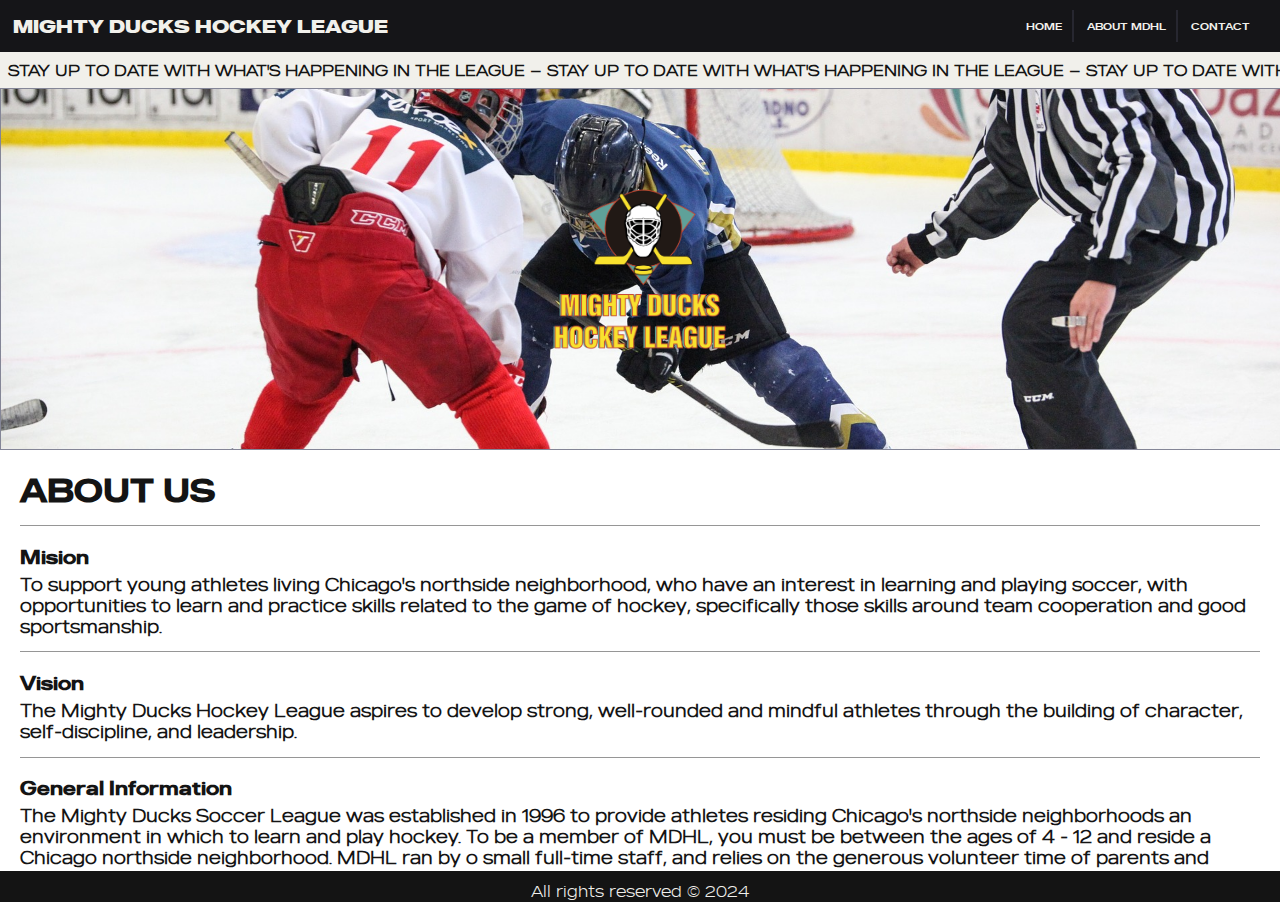
==== html/about.html @ 2cb1a2c4 "spring 2" ====
<!DOCTYPE html>
<html lang="es">

<head>
    <meta charset="UTF-8">
    <meta name="viewport" content="width=device-width, initial-scale=1.0">
    <meta name="description" content="Hockey League">
    <meta name="author" content="Miguel Severiche">
    <title>Mighty Ducks Hockey League</title>
    <link rel="stylesheet" href="../style.css">
</head>

<body>
    <header>
        <!-- <img src="./assets/Logo-Mighty-ducks-01.png" id="logoM" alt="Logo Mighty Ducks Hockey League"> -->
        <h1 id="tittleNav">Mighty Ducks Hockey League</h1>
        <nav>
            <a href="../index.html">Home</a>
            <a href="#">About MDHL</a>
            <a href="./contact.html">Contact</a>
        </nav>
    </header>
    <section id="barraInformativa">
        <div id="backgroundText"></div>
        <h2 id="textHeader">Stay up to date with what's happening in the league — Stay up to date with what's happening
            in the league — Stay up to date with what's happening in the league</h2>
    </section>

    <main>
        <section id="homeMain">
            <div id="bannerMain">
                <img src="../assets/Logo-Mighty-ducks-01.png" id="logoM" alt="Logo Mighty Ducks Hockey League">

                <img src="../assets/design1_image1.jpg" id="hockeyImg1" alt="Jugador de Hockey">
            </div>

            <article id="aboutUs">
                <h2 id="upcomingTittle">About us</h2>
                <hr>
                <div id="events">
                    <h3>Mision</h3>
                    <h2>To support young athletes living Chicago's northside neighborhood, who have an interest in
                        learning and playing soccer, with opportunities to learn and practice skills related to the
                        game of hockey, specifically those skills around team cooperation and good sportsmanship.
                    </h2>
                </div>
                <hr>
                <div id="events">
                    <h3>Vision</h3>
                    <h2>The Mighty Ducks Hockey League aspires to develop strong, well-rounded and mindful athletes
                        through the building of character, self-discipline, and leadership.</h2>
                </div>
                <hr>
                <div id="events">
                    <h3>General Information</h3>
                    <h2>The Mighty Ducks Soccer League was established in 1996 to provide athletes residing
                        Chicago's northside neighborhoods an environment in which to learn and play hockey. To be a
                        member of MDHL, you must be between the ages of 4 - 12 and reside a Chicago northside
                        neighborhood. MDHL ran by o small full-time staff, and relies on the generous volunteer time
                        of parents and previous league members.</h2>
                </div>
            </article>
        </section>

    </main>
    <footer id="footerAbout">
        <p id="footerTxt">All rights reserved © 2024</p>
    </footer>
</body>

</html>
---- style.css ----
@font-face {
    font-family: 'madeBold';
    src: url('./font/made_outer_sans_bold_personal_use-webfont.woff2') format('woff2'),
        url('./font/made_outer_sans_bold_personal_use-webfont.woff') format('woff');
}

@font-face {
    font-family: 'madeRegular';
    src: url('./font/made_outer_sans_regular_personal_use-webfont.woff2') format('woff2'),
        url('./font/made_outer_sans_regular_personal_use-webfont.woff') format('woff');
}

@font-face {
    font-family: 'madeThin';
    src: url('./font/made_outer_sans_thin_personal_use-webfont.woff2') format('woff2'),
        url('./font/made_outer_sans_thin_personal_use-webfont.woff') format('woff');
}
html {
    font-size: 16px;
}


h1 {
    color: #141414;
    font-family: 'madeBold';
    text-transform: uppercase;
}

h3 {
    color: #141414;
    font-family: 'madeRegular';
}

h2 {
    color: #141414;
    font-family: 'madeThin';
    font-size: 1.1rem;
}

header {
    display: flex;
    justify-content: space-between;
    /* Distribuir los elementos horizontalmente */
    align-items: center;
    /* Centrar verticalmente los elementos */
    background-color: #151518;
    padding: none;
    box-sizing: border-box;
    /* Incluye el padding en el tamaño total */
}

nav {

    margin: 0px;
    padding: 20px;
    font-family: 'madeRegular';
    background-color: #151518;
    text-transform: uppercase;
    font-size: 0.6rem;
}

a {
    padding: 10px;
    border-right: 2px solid rgb(39, 39, 48);
    color: rgb(241, 240, 235);
    text-decoration: none;
    transition: color 0.3s
}

#mailStyle {
    padding: 10px;
    color: rgb(58, 58, 158);
    text-decoration: none;
    transition: color 0.3s
}

#mailStyle:hover {
    color: rgb(255, 208, 0); /* Cambia el color del texto al pasar el cursor */
}

a:hover {
    color: rgb(255, 208, 0); /* Cambia el color del texto al pasar el cursor */
}

a:last-child {
    border-right: none;
}

#tittleNav {

    background-color: #151518;
    padding: 1%;
    margin: 0px;
    color: rgb(241, 240, 235);
    transition: color 0.3s;
    font-size: 1.1rem;
}

#tittleNav:hover {
    color: rgb(255, 208, 0); /* Cambia el color del texto al pasar el cursor */
    cursor: pointer;
}

#barraInformativa {
    position: relative; /* Permite posicionar los elementos hijos relativamente */
    overflow: hidden; /* Para ocultar el desbordamiento */
}

#backgroundText {
    position: absolute; /* Posición absoluta en relación al contenedor */
    top: 0;
    left: 0;
    width: 100%; /* Ocupa todo el ancho del contenedor */
    height: 100%; /* Ocupa todo el alto del contenedor */
    background-color: rgb(241, 240, 235); /* Color de fondo estático */
    z-index: -1; /* Coloca el fondo detrás del texto */
}

#textHeader {
    margin: 0px;
    padding: 8px;
    text-transform: uppercase;
    font-size: 1rem;
    white-space: nowrap; /* Evita que el texto se divida en múltiples líneas */
    animation: moveText 20s linear infinite; /* Animación de movimiento */
}

@keyframes moveText {
    0% {
        transform: translateX(-100%); /* Comienza desde la izquierda de la pantalla */
    }
    100% {
        transform: translateX(100%); /* Se mueve completamente hacia la derecha */
    }
}

body{
    overflow-x: hidden;
    height: 100vh;
    max-width: 100%;
    margin: 0;
    padding: 0;
}

#homeMain{
    height: 87vh;
}
#logoM{
    position: absolute;
    top: 50%;
    left: 50%;
    transform: translate(-50%, -50%);
    width: 200px; 
    height: auto; 
    z-index: 9999;
}

#bannerMain{
    width: 100%; /* Ancho deseado del contenedor */
    height: 40vh; /* Altura deseada del contenedor */
    border: 1px solid #848697; /* Solo para propósitos de visualización */
    overflow: hidden;
    position: relative;
    
}

#hockeyImg1{
    width: 100%; /* La imagen no será más grande que su contenedor */
    height: 100%; /* Permite que la imagen conserve su relación de aspecto */
    display: block; /* Evita espacios en blanco debajo de la imagen */
    object-fit: cover;
    position: absolute; /* La imagen se posicionará absolutamente dentro del contenedor */
    top: 50%; /* Ajusta la posición verticalmente */
    left: 50%; /* Ajusta la posición horizontalmente */
    transform: translate(-50%, -50%); /* Centra la imagen correctamente */

}

#upcomingTittle{
    width: 100%;
    margin: 0;
    margin-bottom: 15px;
    font-size: 2rem;
    font-family: "madeRegular";
    text-transform: uppercase;


}

hr {
    margin: 10px 0; /* Ajusta el margen de la línea divisora */
    border: none; /* Elimina el borde predeterminado */
    border-top: 1px solid rgba(0, 0, 0, 0.411); /* Añade una línea divisora de 1px */
}

#upcomingEvents{
    display: flex;
    padding: 20px;
    flex-direction: column; /* Organiza los elementos en una columna */

}

#events h3{
    margin-bottom: 0px;
}

#events h2{
    margin-top: 5px;
}

footer{
    z-index: 999; /* Asegura que el footer esté por encima de otros elementos */
    background-color: #141414;
    font-family: madeThin;
    max-height: 50px;
    width: 100%;
    margin-bottom: 0px;
    padding-bottom: 1px;
}

#footerTxt{
    position: relative;
    margin: 0px;
    padding-top: 10px;
    font-style: "madeThin";
    text-align: center;
    color: rgb(240, 239, 235);
}

#aboutUs{
    padding: 20px;
    padding-bottom: -20px;
    flex-direction: column; /* Organiza los elementos en una columna */

}

#footerAbout{
    z-index: 999; /* Asegura que el footer esté por encima de otros elementos */
    background-color: #141414;
    font-family: madeThin;
    max-height: 50px;
    width: 100%;
    margin-bottom: 0px;
    padding-bottom: 1px;
}

#contactUs{
    display: flex;
    height: auto;
    padding: 20px;
    flex-direction: column; /* Organiza los elementos en una columna */

}

#contactMain{
    height: 87vh;
}
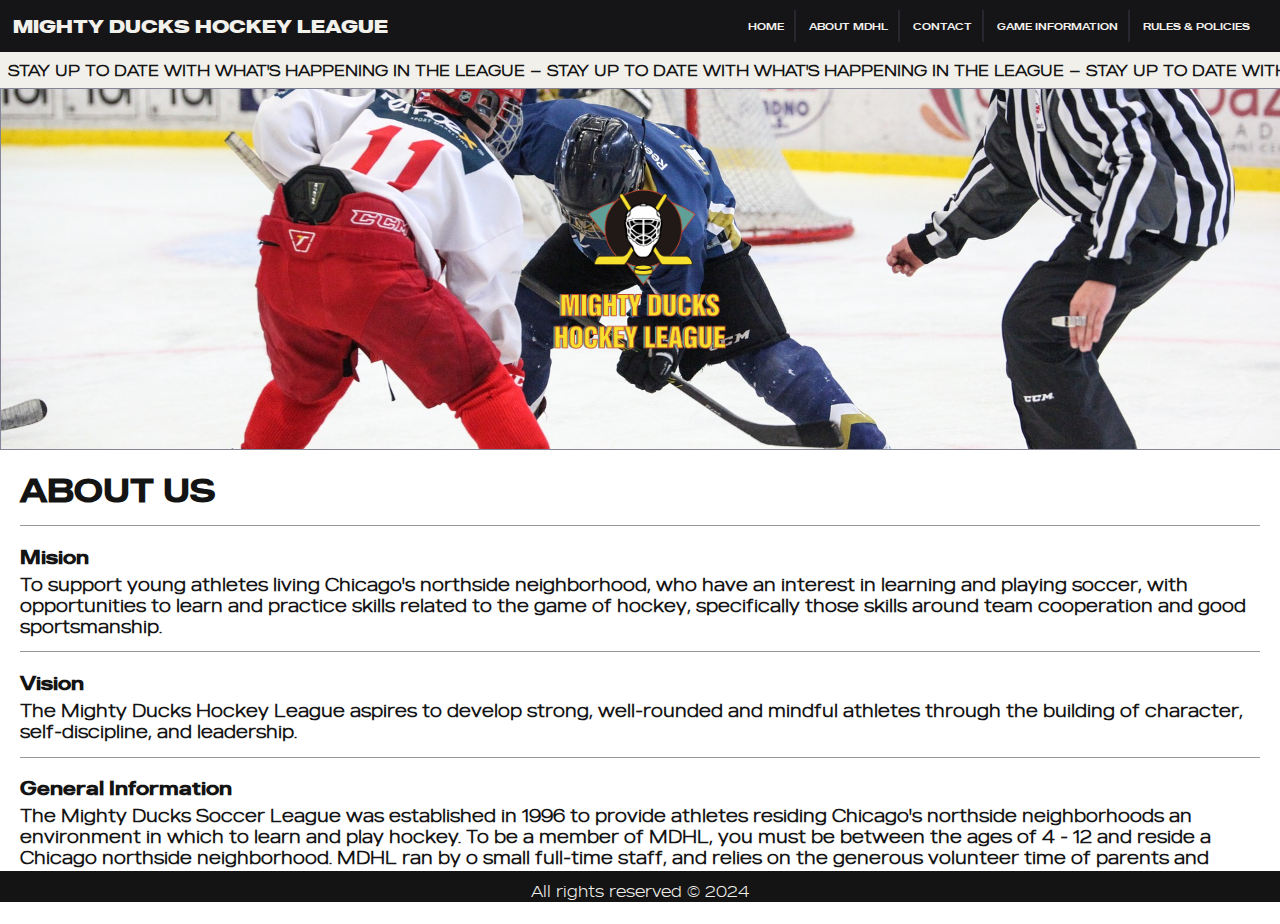
==== commit 82f0de91: "Se agrego la pagina gameInformation y rulesAndPolicies del sprint 3" ====
--- a/html/about.html
+++ b/html/about.html
@@ -18,6 +18,8 @@
             <a href="../index.html">Home</a>
             <a href="#">About MDHL</a>
             <a href="./contact.html">Contact</a>
+            <a href="./gameInformation.html">Game Information</a>
+            <a href="./rulesAndPolicies.html">Rules & Policies</a>
         </nav>
     </header>
     <section id="barraInformativa">
--- a/style.css
+++ b/style.css
@@ -254,4 +254,76 @@
 
 #contactMain{
     height: 87vh;
-}+}
+
+/* TABLE */
+
+table {
+    width: 100%;
+    border-collapse: collapse
+  }
+  
+  table, th, td {
+    border: 1px solid #ddd;
+  }
+  
+  th, td {
+    font-family: "madeThin";
+    padding: 10px;
+    text-align: left;
+  }
+  
+  thead {
+    background-color: #f2f2f2;
+  }
+  
+  th {
+    background-color: #333;
+    color: #fff;
+  }
+
+  #gameInf{
+    text-align: center;
+    padding: 10px;
+    font-family: "madeRegular";
+    text-transform: uppercase;
+  }
+
+  .table-container {
+    margin: 20px;
+  }
+
+    /* Estilo para la sangría de primera línea */
+    .first-line-indent {
+        text-indent: 2em; 
+      }
+
+#rules{
+    text-align: center;
+}
+
+#rulesM p, li{
+    text-align: start;
+    padding: 0 20px 0 20px;
+    font-family: "madeThin";
+}
+
+#rulesM h3{
+    text-align: start;
+    padding: 0 20px 0 20px;
+    font-family: "madeThin";
+}
+
+
+#rulesM h3{
+    text-transform: uppercase;
+    font-family: "madeRegular";
+    text-align: start;
+}
+
+#rulesM h2{
+    text-transform: uppercase;
+    font-family: "madeRegular";
+}
+
+ 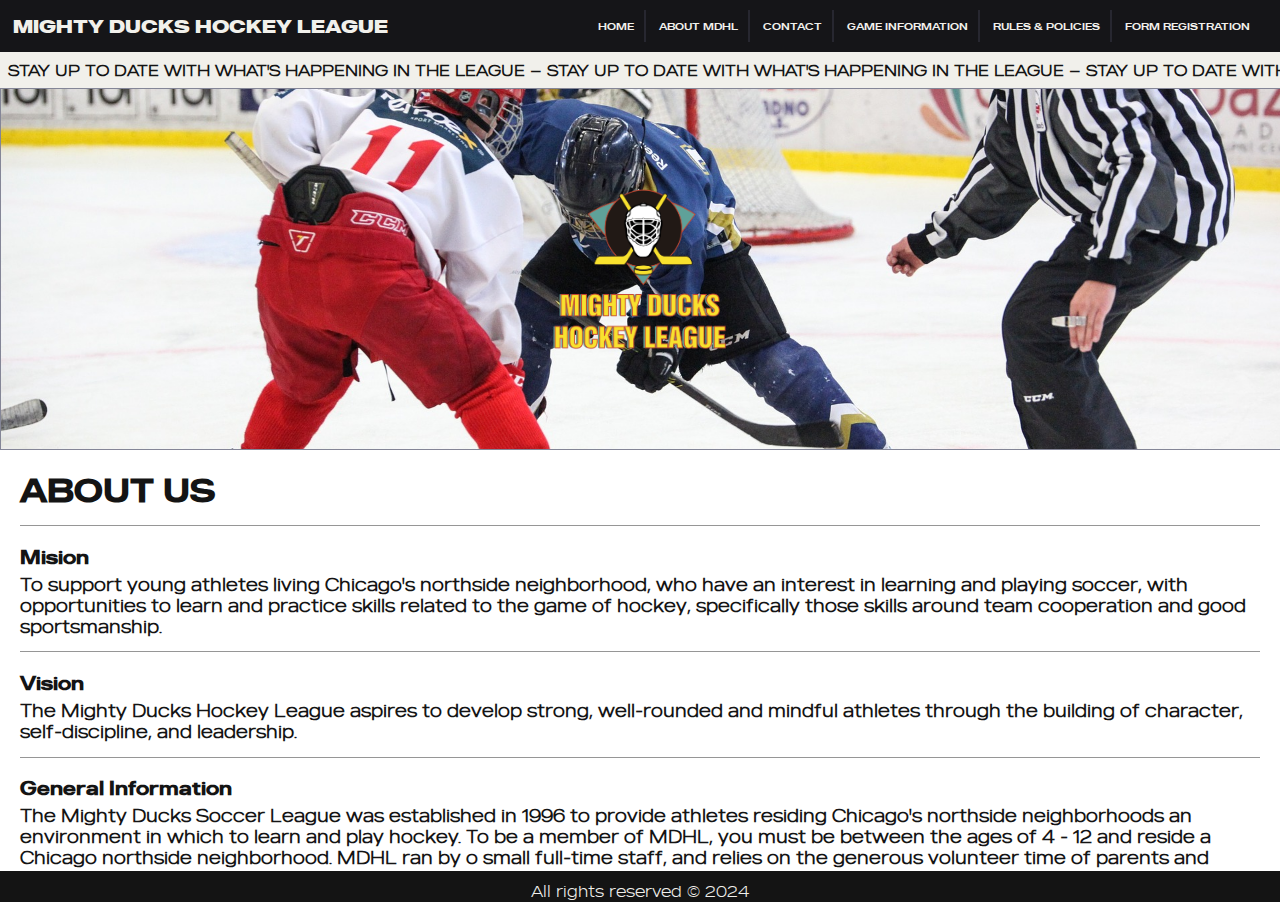
==== commit 9ade43eb: "Sprint 4 - Form and Map" ====
--- a/html/about.html
+++ b/html/about.html
@@ -20,6 +20,8 @@
             <a href="./contact.html">Contact</a>
             <a href="./gameInformation.html">Game Information</a>
             <a href="./rulesAndPolicies.html">Rules & Policies</a>
+            <a href="./formulario.html">Form Registration</a>
+
         </nav>
     </header>
     <section id="barraInformativa">
